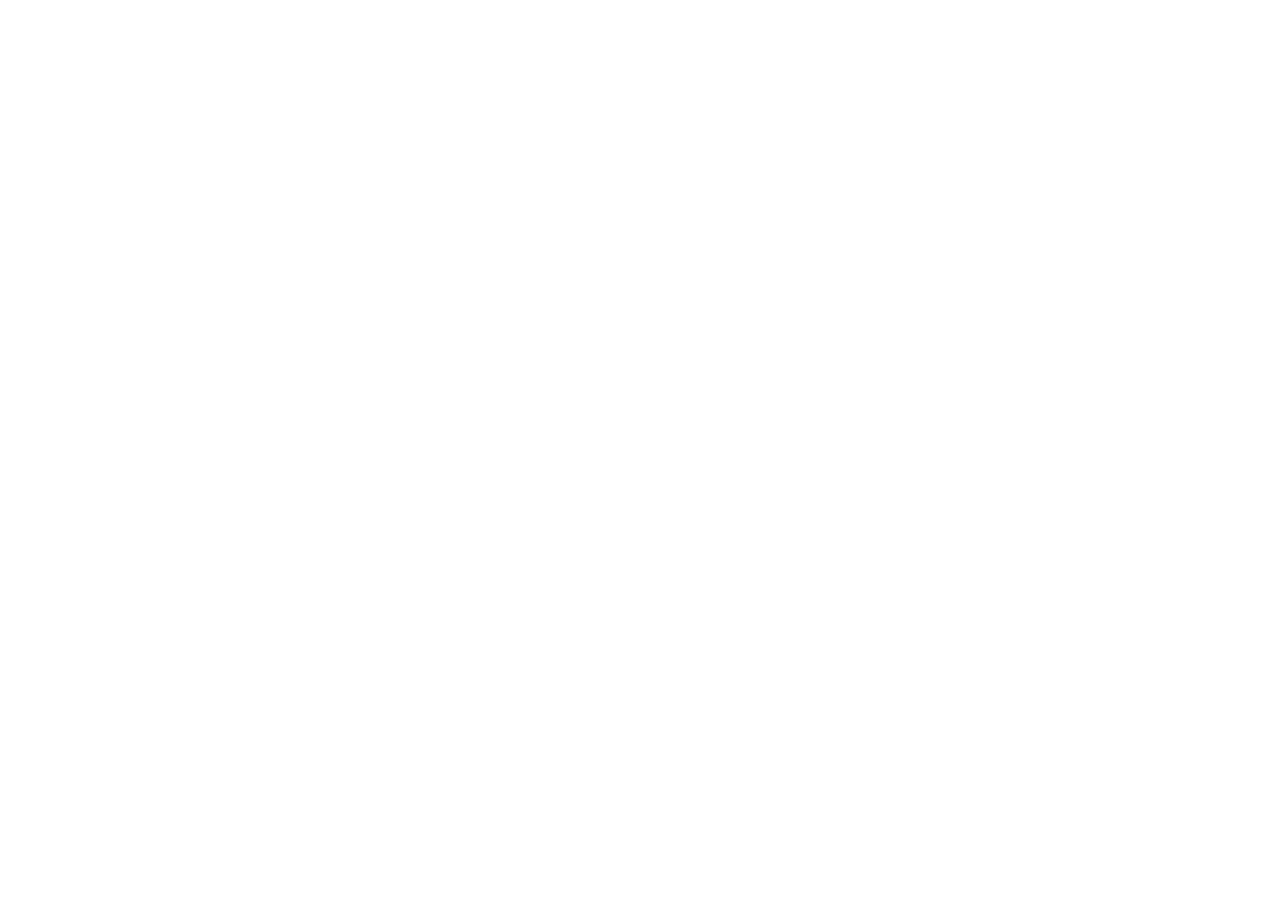
==== index.html @ f097be0d "init index" ====
<!DOCTYPE html>
<html lang="en">
<head>
    <meta charset="UTF-8">
    <meta http-equiv="X-UA-Compatible" content="IE=edge">
    <meta name="viewport" content="width=device-width, initial-scale=1.0">
    <title>Home page</title>
    <link rel='stylesheet' href='/BOOTSTRAP/bootstrap-5.2.1-dist/css/bootstrap.min.css'>
</head>
<body>
      <script src= "/BOOTSTRAP/bootstrap-5.2.2-dist/js/bootstrap.min.js" ></script>
</body>
</html>
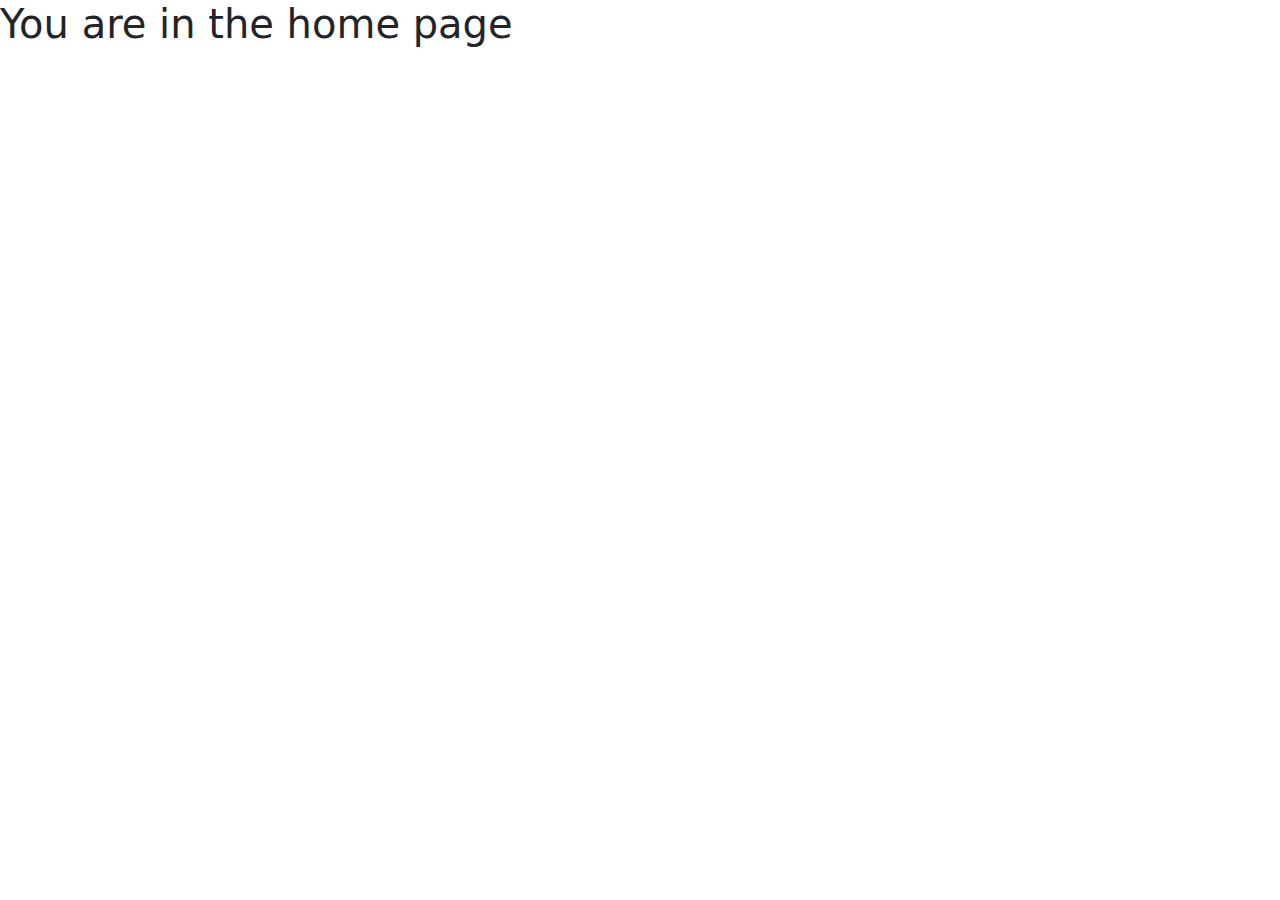
==== commit d0c2e498: "init index" ====
--- a/index.html
+++ b/index.html
@@ -8,6 +8,8 @@
     <link rel='stylesheet' href='/BOOTSTRAP/bootstrap-5.2.1-dist/css/bootstrap.min.css'>
 </head>
 <body>
-      <script src= "/BOOTSTRAP/bootstrap-5.2.2-dist/js/bootstrap.min.js" ></script>
+  <h1>You are in the home page</h1>
+  <script src= "/BOOTSTRAP/bootstrap-5.2.2-dist/js/bootstrap.min.js" ></script>
+
 </body>
 </html>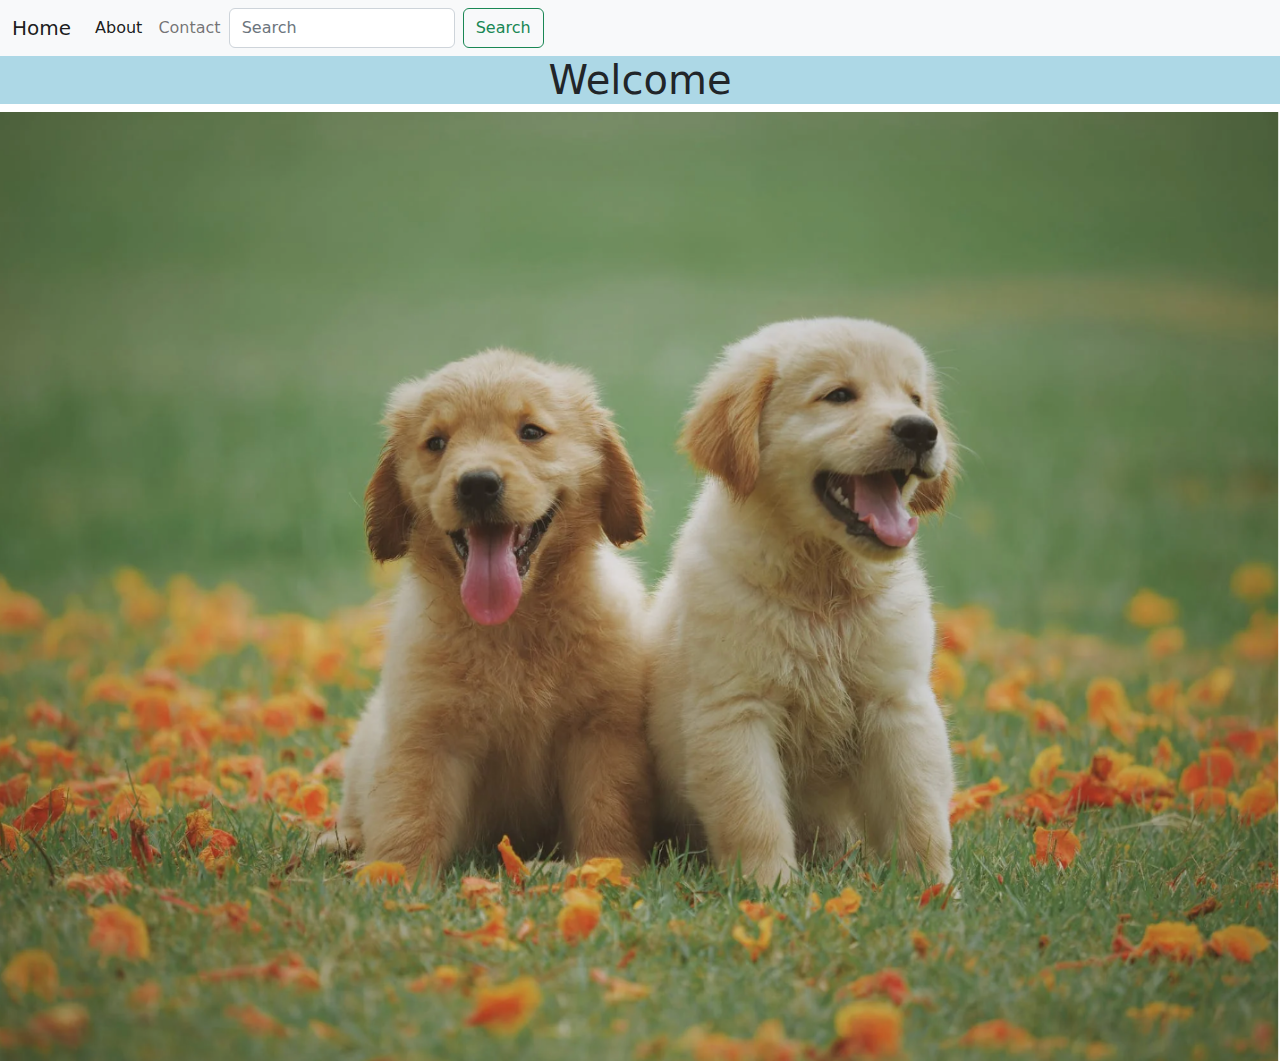
==== commit 8cf9acd3: "init" ====
--- a/index.html
+++ b/index.html
@@ -8,8 +8,34 @@
     <link rel='stylesheet' href='/BOOTSTRAP/bootstrap-5.2.1-dist/css/bootstrap.min.css'>
 </head>
 <body>
-  <h1>You are in the home page</h1>
-  <script src= "/BOOTSTRAP/bootstrap-5.2.2-dist/js/bootstrap.min.js" ></script>
+  <script src= "/BOOTSTRAP/bootstrap-5.2.1-dist/js/bootstrap.min.js" ></script>
+  
+  <nav class="navbar navbar-expand-lg bg-light">
+    <div class="container-fluid">
+      <a class="navbar-brand" href="index.html">Home</a>
+      <button class="navbar-toggler" type="button" data-bs-toggle="collapse" data-bs-target="#navbarSupportedContent" aria-controls="navbarSupportedContent" aria-expanded="false" aria-label="Toggle navigation">
+        <span class="navbar-toggler-icon"></span>
+      </button>
+      <div class="collapse navbar-collapse" id="navbarSupportedContent">
+        <ul class="navbar-nav me-auto mb-2 mb-lg-0">
+          <li class="nav-item">
+            <a class="nav-link active" aria-current="page" href="about.html">About</a>
+          </li>
+          <li class="nav-item">
+            <a class="nav-link" href="contact.html">Contact</a>
+          </li>    
+        <form class="d-flex" role="search">
+          <input class="form-control me-2" type="search" placeholder="Search" aria-label="Search">
+          <button class="btn btn-outline-success" type="submit">Search</button>
+        </form>
+      </div>
+    </div>
+  </nav>
+  <h1 class="text-center" style="background-color:LightBlue;">Welcome</h1>
 
+  <img src="dog.png" class="img-fluid" alt="cute dogs">
+
+  
+ 
 </body>
 </html>